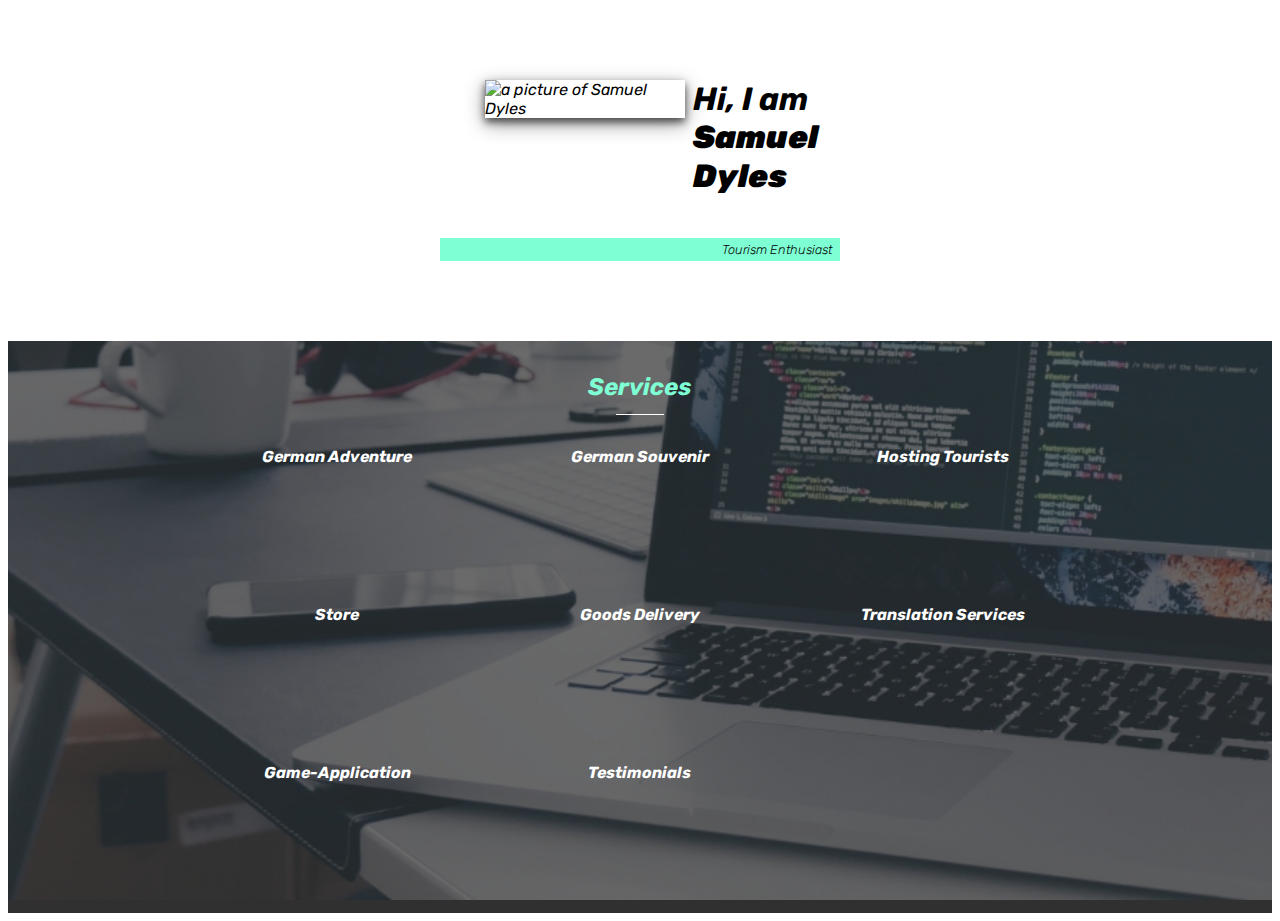
==== index.html @ 067d3125 "Initial commit" ====
<!DOCTYPE html>
<html lang="en">
<head>
    <meta charset="UTF-8">
    <meta http-equiv="X-UA-Compatible" content="IE=edge">
    <meta name="viewport" content="width=device-width, initial-scale=1.0">
    <link rel="stylesheet" href="https://pro.fontawesome.com/releases/v5.10.0/css/all.css" integrity="sha384-AYmEC3Yw5cVb3ZcuHtOA93w35dYTsvhLPVnYs9eStHfGJvOvKxVfELGroGkvsg+p" crossorigin="anonymous"/>
    <link rel="stylesheet" href="./node_modules/@fortawesome/fontawesome-free/css/all.css">
    <link rel="stylesheet" href="./style.css">
    <title>Samuel Dyles</title>
</head>
<body>

    <section class="intro_grid">
        <div class="intro_grid_title"><h1 >
            Hi, I am <strong>Samuel Dyles</strong>
        </h1></div>
    <div class="intro_grid_subtitle">
        <p >Tourism Enthusiast</p></div>
      <div class="intro_grid_img"><img class="intro_img" src="./Sam.jpeg" alt="a picture of Samuel Dyles" ></div>

    </section>
    <section class="services_section">
    <div class="services_grid">

            <h2 class="services_title">Services</h2>


            <div class="service service_1">
                <h3>German Adventure</h3>
                <i class="fas fa-hiking"></i>
            </div>

            <div class="service service_2">
                <h3>German Souvenir</h3>
                <i class="fas fa-gifts"></i>
            </div>

            <div class="service service_3">
                <h3>Hosting Tourists</h3>
                <i class="fas fa-hot-tub"></i>
            </div>

            <div class="service service_4">
                <h3>Store</h3>
                <i class="fas fa-cart-arrow-down"></i>
            </div>

            <div class="service service_5">
                <h3>Goods Delivery</h3>
                <i class="fas fa-globe-europe"></i>
            </div>

            <div class="service service_6">
                <h3>Translation Services</h3>
                <i class="fas fa-pen-nib"></i>
            </div>

            <div class="service service_7">
                <h3>Game-Application</h3>
                <i class="fas fa-dice"></i>

            </div>

            <div class="service service_8">
                <h3>Testimonials</h3>
                <i class="far fa-grin-hearts"></i>
            </div>


        </div>
    </section>

</body>
</html>
---- style.css ----
@font-face {
        font-family: 'omid';
        src: url('./Rubik-Italic-VariableFont_wght.ttf');
      }


/*===================================================================*/
 *,
 *::before,
 *::after{
     box-sizing: border-box;
 }
*{font-family:'omid';}
 h1,
 h2,
 h3{
     line-height: 1.2;
     margin: 0;

 }

 h1{ font-size: 2rem;}
 h2{font-size: 1.5rem;}
 h3{font-size: 1rem}
/*===================================================================*/
 strong{
     display: block;
     font-weight: bolder;
 }
 i{
   margin-top: 2rem;
   font-size: 2rem;
 }
/*=================INTRO==================================*/

/*==========INTRO >400 px========*/
@media (min-width:400px) {
.intro_grid{
    display: grid;

    grid-template-columns: .5fr 200px 2fr;
    grid-template-rows: 150px;
    gap: .5rem;
    margin: 0 auto;
    margin-top: 5rem;

    width:400px;
    height: auto;
}

  .intro_grid_title{
    grid-column: 3/-1;
    grid-row: 1/2;
}

.intro_grid_subtitle{
    grid-column: 1/-1;
    grid-row: 2/3;
    font-weight: 300;
}
.intro_grid_subtitle p{
    background-color:aquamarine;
    text-align: right;
    padding-top: 1%;
    padding-bottom: 1%;
    padding-right: .5rem;
    margin-top: 0%;
    margin-bottom: 0%;
    font-size: .8rem;
}
.intro_grid_img{
    grid-column: 2/3;
}
 .intro_img{
    width: 100%;
    height: auto;
    box-shadow: 0 4px 8px 0 rgba(0, 0, 0, 0.623), 0 6px 20px 0 rgba(0, 0, 0, 0.377);
 }
}

/*=============INTRO < 400 px====*/
@media (max-width:400px) {
    .intro_grid{
        display: grid;

        grid-template-columns: auto ;
        grid-template-rows: auto auto auto;
        gap: .5rem;
        margin: 0 auto;
        margin-top: 5rem;

        width:100%;
        height: auto;
    }

      .intro_grid_title{
        grid-row: 1/2;
    }

    .intro_grid_subtitle{
         grid-row: 2/3;
        font-weight: 300;
    }
    .intro_grid_subtitle p{
        background-color:aquamarine;
        text-align: right;
        padding-top: 1%;
        padding-bottom: 1%;
        padding-right: .5rem;
        margin-top: 0%;
        margin-bottom: 0%;
    }
    .intro_grid_img{
        grid-row: 3/4;
    }
     .intro_img{
        width: 100%;
        height: auto;
        box-shadow: 0 4px 8px 0 rgba(0, 0, 0, 0.623), 0 6px 20px 0 rgba(0, 0, 0, 0.377);
    }
}
/*==================================================================*/
/*==================================================================*/
.services_section{
    background-color: #303030;
    background-image: url('./services-bg.jpg');
    color:#fff;
    background-repeat: no-repeat;
    background-size: cover;
    background-attachment: fixed;
}
.service{
    text-align:center;
    height:150px;
    transition: transform 200ms ease-in-out;
}
.service:hover{
    transform: scale(1.1);

    font-weight: bold;
    text-shadow: white 1px 0 10px;


}
.services_title{

    grid-column:1/-1;
    text-align: center;
    margin-top:2rem;
    color: aquamarine;
    }

.services_title::after{
    content:"";
    display: block;
    width: 2em;
    height: 1px;
    margin: 0.5em auto 1em;
    background:white;
     }


@media(min-width:600px) {
.services_grid{
    display:grid;
    grid-template-columns: 1fr 1fr 1fr;
    grid-auto-rows:auto 1fr 1fr 1fr;
    max-width: 900px;
    margin: 0 auto;
    margin-top: 5rem;
    gap:.5rem;
    }
}


@media(max-width:600px){
    .services_grid{
    display:grid;
    grid-template-columns:1fr 1fr;
    grid-auto-rows:auto 1fr 1fr 1fr;
    max-width: 485px;
    margin: 0 auto;
    margin-top: 5rem;
    gap:.5rem;
    }
}


@media (max-width:300px){
    .services_grid{
    display:grid;
    grid-template-columns: auto;
    margin: 0 auto;
    margin-top: 5rem;
    gap:.5rem;
    max-width:300px;
    min-width:200px;
     }
}
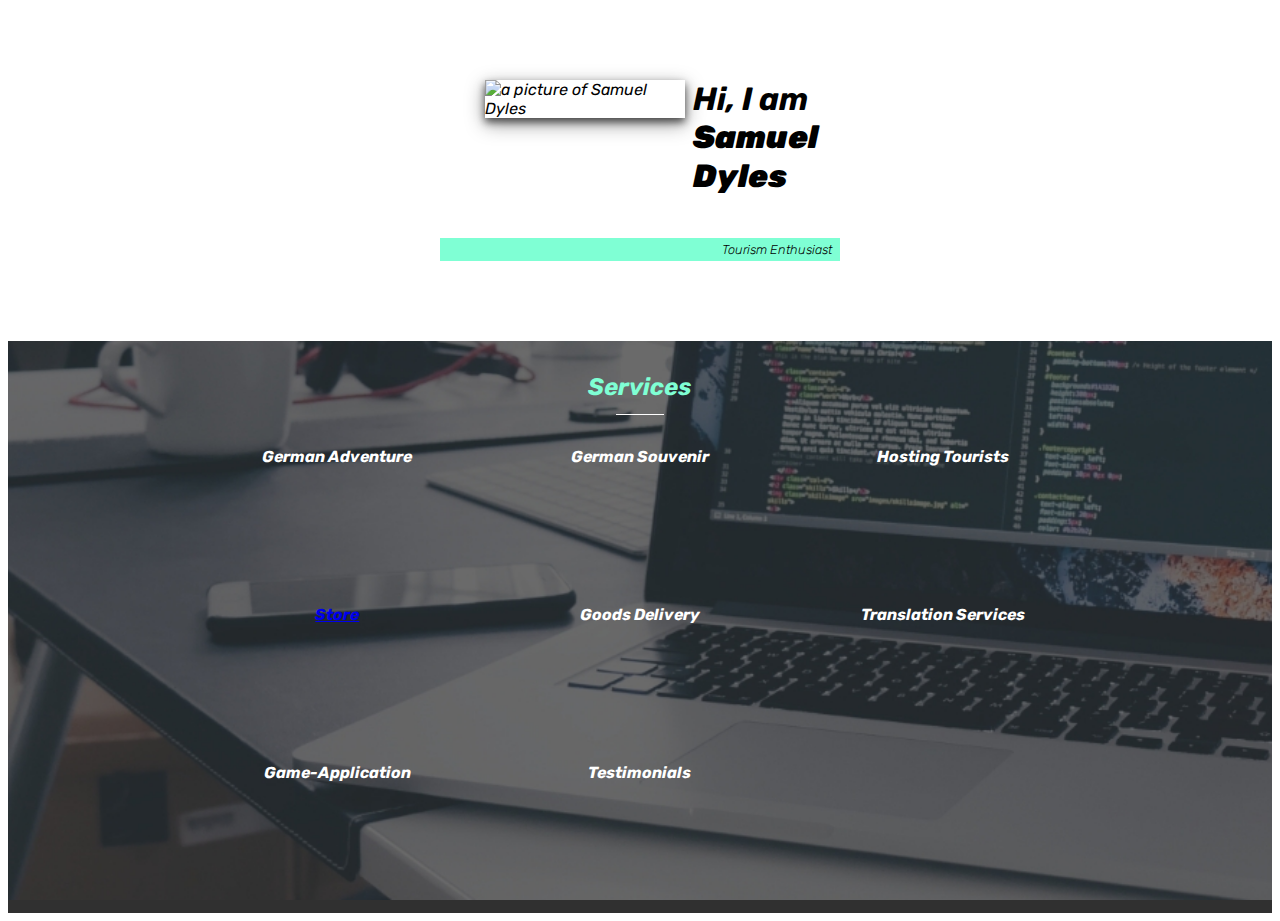
==== commit dcbc1f30: "On branch main" ====
--- a/index.html
+++ b/index.html
@@ -42,8 +42,8 @@
             </div>
 
             <div class="service service_4">
-                <h3>Store</h3>
-                <i class="fas fa-cart-arrow-down"></i>
+                <a href="./second.html"><h3>Store</h3>
+                <i class="fas fa-cart-arrow-down"></i></a>
             </div>
 
             <div class="service service_5">
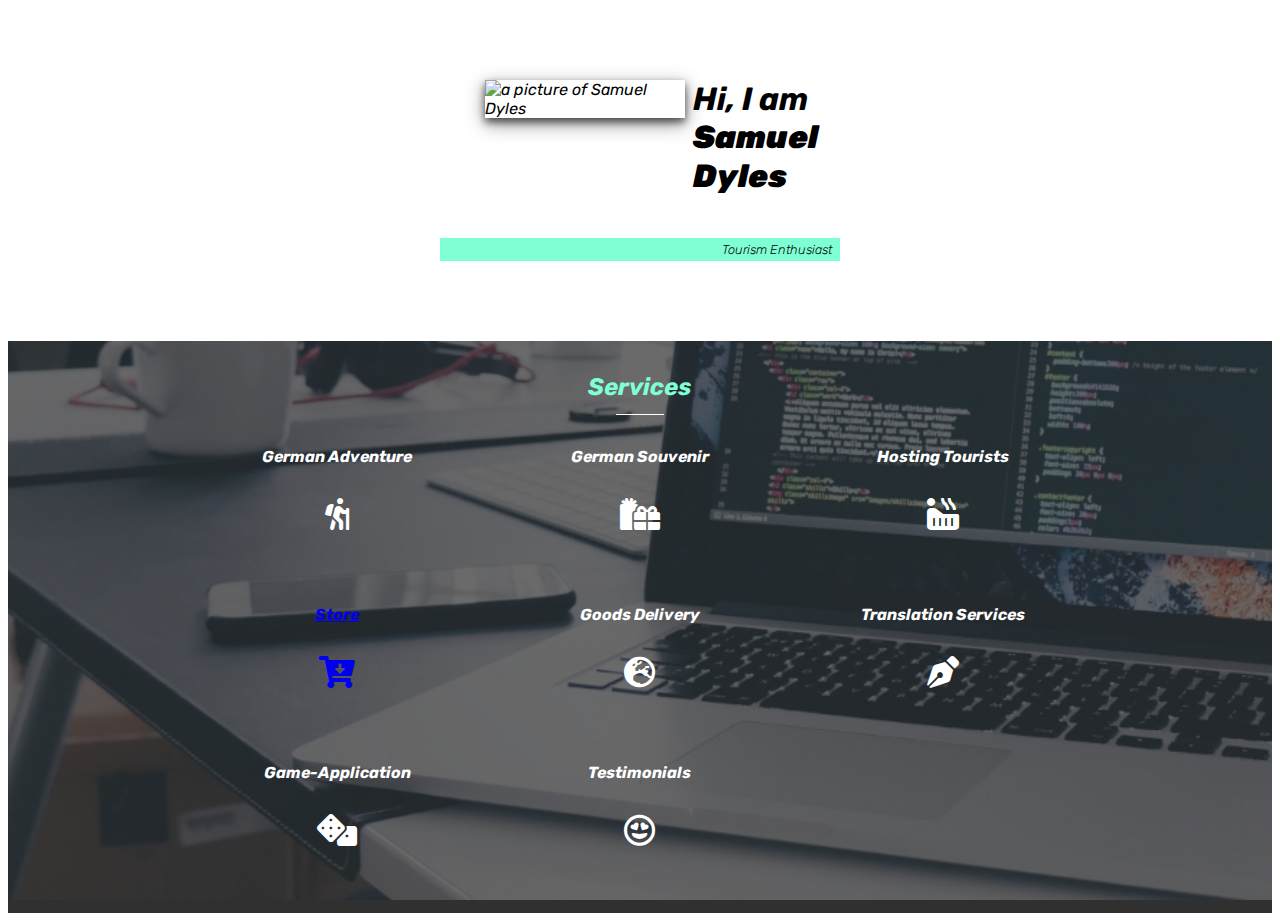
==== commit dd32d596: "On branch main" ====
--- a/index.html
+++ b/index.html
@@ -4,9 +4,9 @@
     <meta charset="UTF-8">
     <meta http-equiv="X-UA-Compatible" content="IE=edge">
     <meta name="viewport" content="width=device-width, initial-scale=1.0">
-    <link rel="stylesheet" href="https://pro.fontawesome.com/releases/v5.10.0/css/all.css" integrity="sha384-AYmEC3Yw5cVb3ZcuHtOA93w35dYTsvhLPVnYs9eStHfGJvOvKxVfELGroGkvsg+p" crossorigin="anonymous"/>
-    <link rel="stylesheet" href="./node_modules/@fortawesome/fontawesome-free/css/all.css">
-    <link rel="stylesheet" href="./style.css">
+
+    <script src="./main.js"></script>
+
     <title>Samuel Dyles</title>
 </head>
 <body>
@@ -17,7 +17,7 @@
         </h1></div>
     <div class="intro_grid_subtitle">
         <p >Tourism Enthusiast</p></div>
-      <div class="intro_grid_img"><img class="intro_img" src="./Sam.jpeg" alt="a picture of Samuel Dyles" ></div>
+      <div class="intro_grid_img"><img class="intro_img" src="./static/Sam.jpeg" alt="a picture of Samuel Dyles" ></div>
 
     </section>
     <section class="services_section">
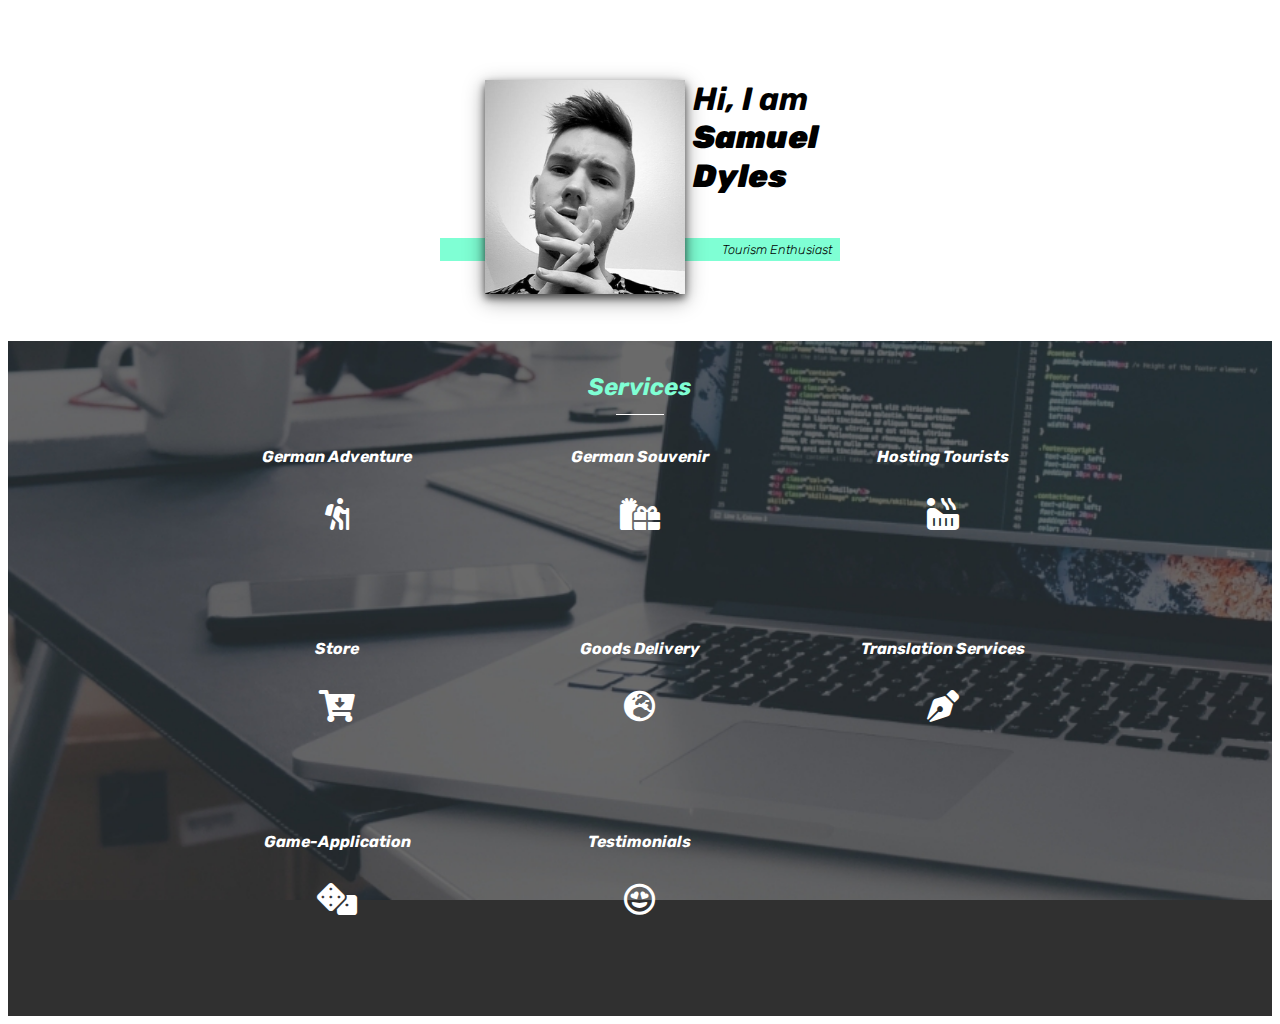
==== commit 43393ab2: "On branch main" ====
--- a/index.html
+++ b/index.html
@@ -1,75 +1,30 @@
-<!DOCTYPE html>
-<html lang="en">
-<head>
-    <meta charset="UTF-8">
-    <meta http-equiv="X-UA-Compatible" content="IE=edge">
-    <meta name="viewport" content="width=device-width, initial-scale=1.0">
-
-    <script src="./main.js"></script>
-
-    <title>Samuel Dyles</title>
-</head>
-<body>
-
-    <section class="intro_grid">
-        <div class="intro_grid_title"><h1 >
-            Hi, I am <strong>Samuel Dyles</strong>
-        </h1></div>
-    <div class="intro_grid_subtitle">
-        <p >Tourism Enthusiast</p></div>
-      <div class="intro_grid_img"><img class="intro_img" src="./static/Sam.jpeg" alt="a picture of Samuel Dyles" ></div>
-
-    </section>
-    <section class="services_section">
-    <div class="services_grid">
-
-            <h2 class="services_title">Services</h2>
-
-
-            <div class="service service_1">
-                <h3>German Adventure</h3>
-                <i class="fas fa-hiking"></i>
-            </div>
-
-            <div class="service service_2">
-                <h3>German Souvenir</h3>
-                <i class="fas fa-gifts"></i>
-            </div>
-
-            <div class="service service_3">
-                <h3>Hosting Tourists</h3>
-                <i class="fas fa-hot-tub"></i>
-            </div>
-
-            <div class="service service_4">
-                <a href="./second.html"><h3>Store</h3>
-                <i class="fas fa-cart-arrow-down"></i></a>
-            </div>
-
-            <div class="service service_5">
-                <h3>Goods Delivery</h3>
-                <i class="fas fa-globe-europe"></i>
-            </div>
-
-            <div class="service service_6">
-                <h3>Translation Services</h3>
-                <i class="fas fa-pen-nib"></i>
-            </div>
-
-            <div class="service service_7">
-                <h3>Game-Application</h3>
-                <i class="fas fa-dice"></i>
-
-            </div>
-
-            <div class="service service_8">
-                <h3>Testimonials</h3>
-                <i class="far fa-grin-hearts"></i>
-            </div>
-
-
-        </div>
-    </section>
-
-</body>
-</html>
+<!DOCTYPE html>
+<html lang="en">
+<head>
+    <meta charset="UTF-8">
+    <meta http-equiv="X-UA-Compatible" content="IE=edge">
+    <meta name="viewport" content="width=device-width, initial-scale=1.0">
+    <script src="./index.js"></script>
+    <title>Samuel Dyles</title>
+</head>
+<body>
+
+
+<section class="intro_grid">
+        <div class="intro_grid_title"><h1 >
+            Hi, I am <strong>Samuel Dyles</strong>
+        </h1></div>
+    <div class="intro_grid_subtitle">
+        <p >Tourism Enthusiast</p></div>
+      <div class="intro_grid_img"><img class="intro_img" src="./static/sam.jpeg" alt="a picture of Samuel Dyles" ></div>
+
+</section>
+<div class="main-content" id="myApp"></div>
+
+
+
+
+
+<script src="./index2.js"></script>
+</body>
+</html>
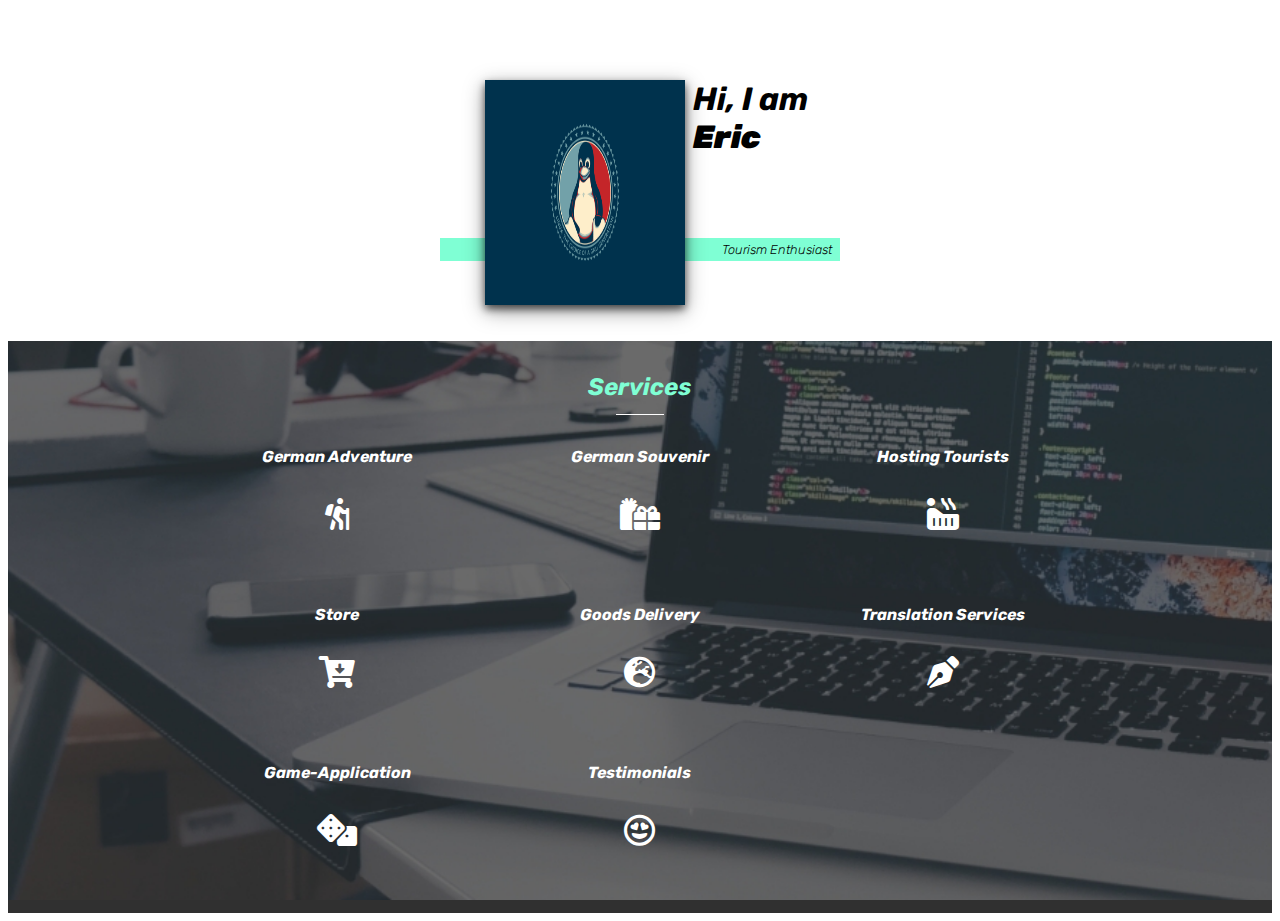
==== commit aa2e04b7: "On branch main" ====
--- a/index.html
+++ b/index.html
@@ -12,11 +12,11 @@
 
 <section class="intro_grid">
         <div class="intro_grid_title"><h1 >
-            Hi, I am <strong>Samuel Dyles</strong>
+            Hi, I am <strong>Eric</strong>
         </h1></div>
     <div class="intro_grid_subtitle">
         <p >Tourism Enthusiast</p></div>
-      <div class="intro_grid_img"><img class="intro_img" src="./static/sam.jpeg" alt="a picture of Samuel Dyles" ></div>
+      <div class="intro_grid_img"><img class="intro_img" src="./static/sam.png" alt="a picture of Eric" ></div>
 
 </section>
 <div class="main-content" id="myApp"></div>
